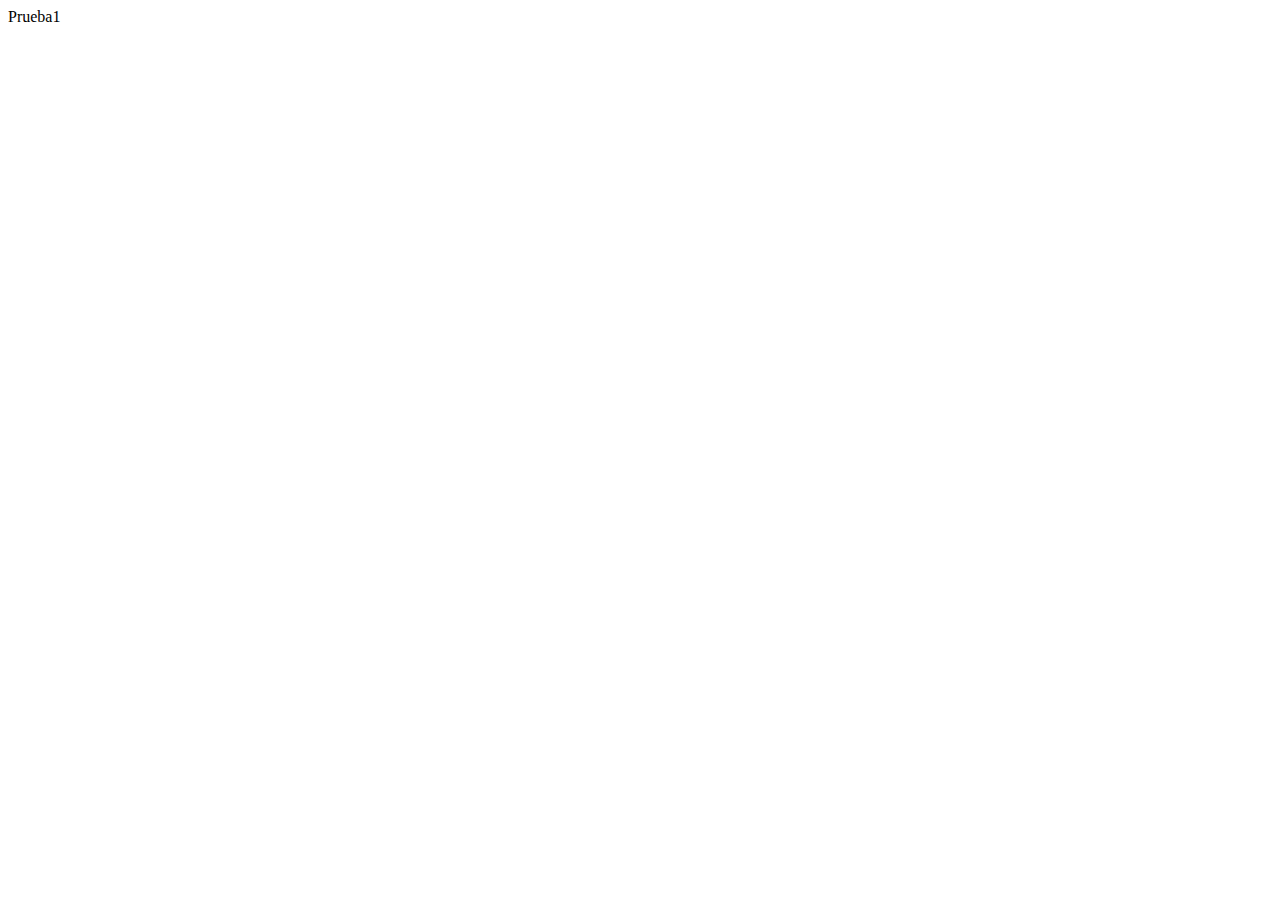
==== index.html @ ccd17329 "Testeo 3" ====
<!DOCTYPE html>
<html lang="en">
<head>
    <meta charset="UTF-8">
    <meta http-equiv="X-UA-Compatible" content="IE=edge">
    <meta name="viewport" content="width=device-width, initial-scale=1.0">
    <title>Document</title>
</head>
<body>
    Prueba1
</body>
</html>
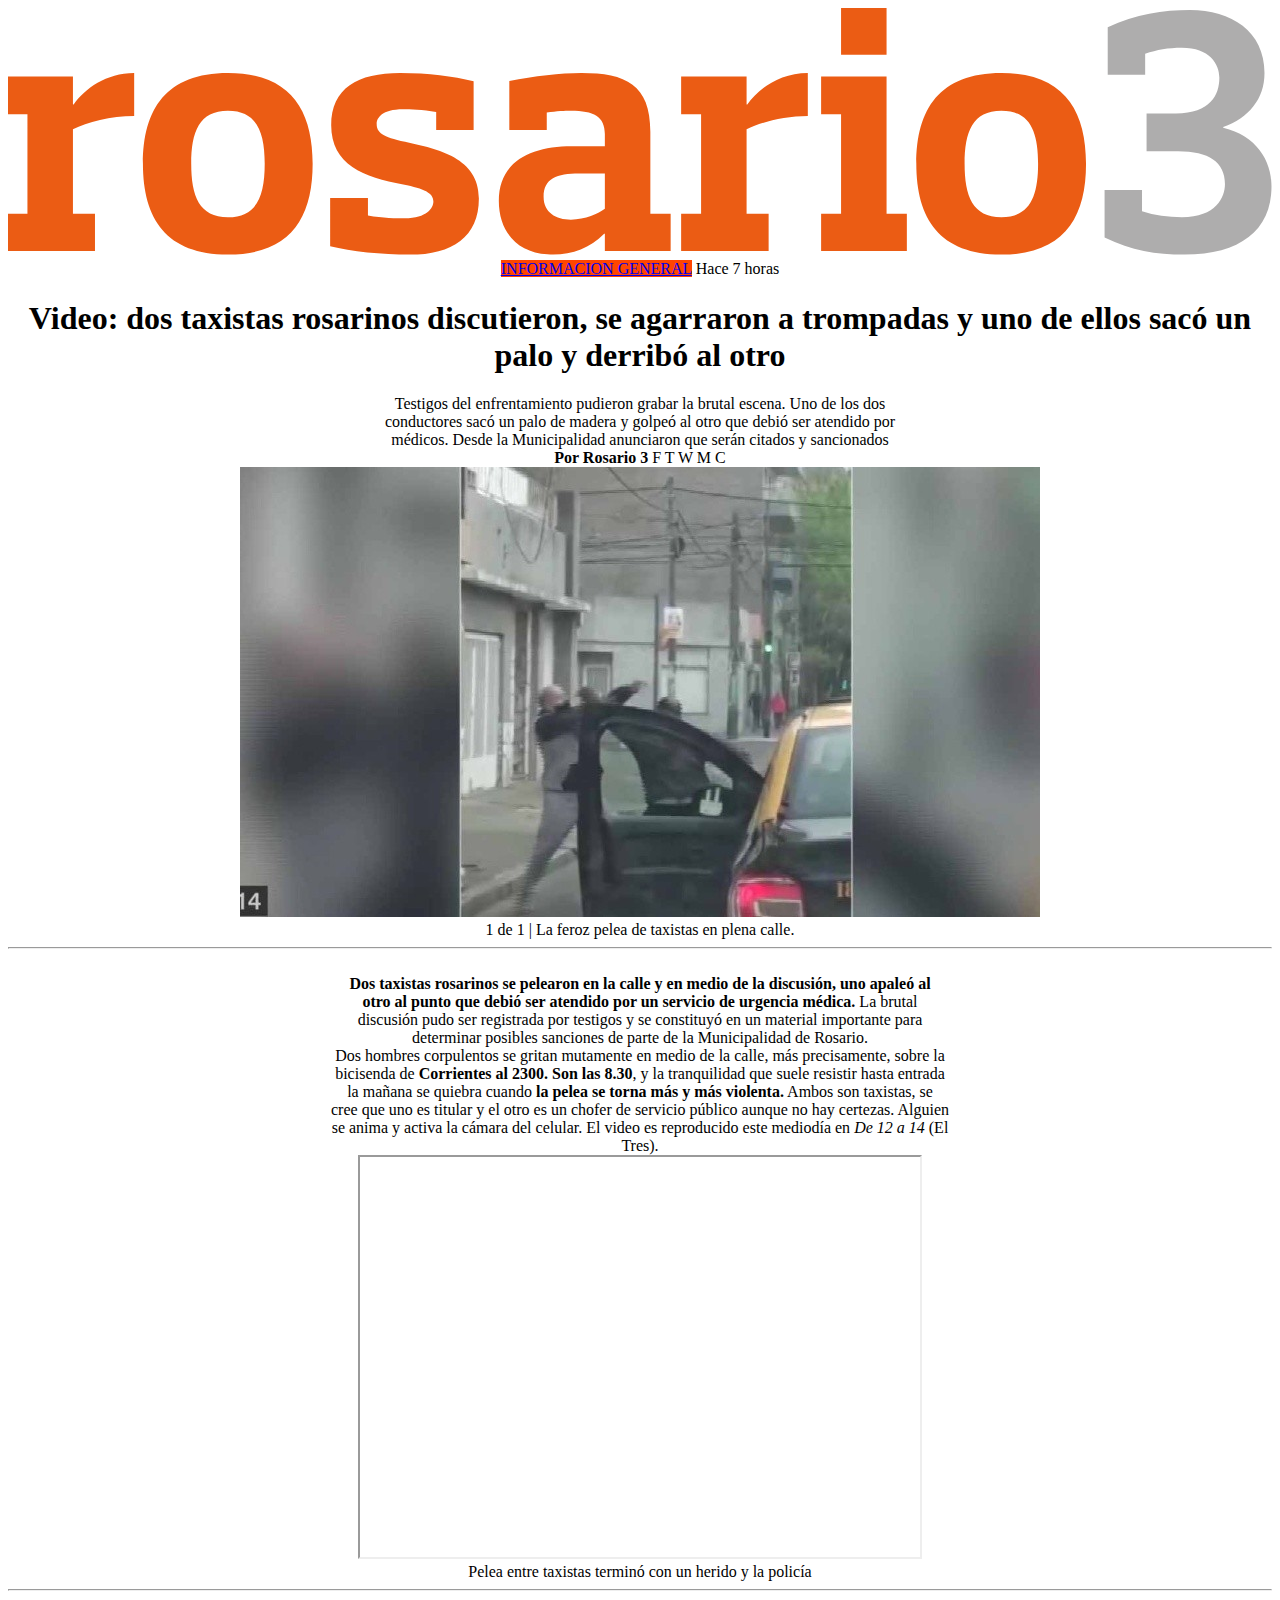
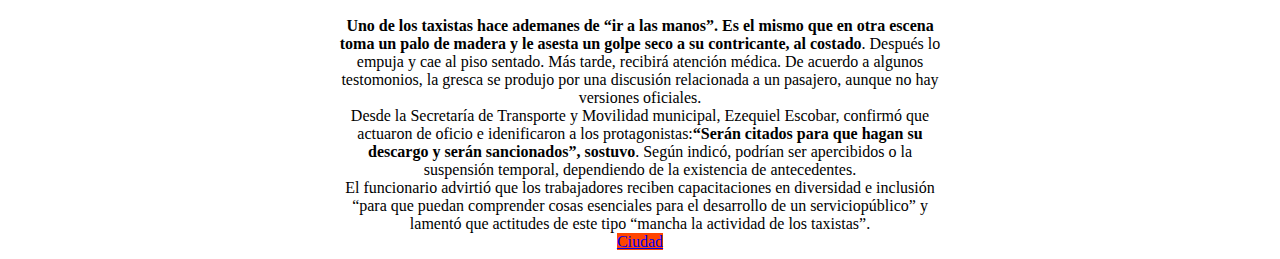
==== commit 4ecceb86: "BaSD: git config" ====
--- a/index.html
+++ b/index.html
@@ -4,9 +4,65 @@
     <meta charset="UTF-8">
     <meta http-equiv="X-UA-Compatible" content="IE=edge">
     <meta name="viewport" content="width=device-width, initial-scale=1.0">
-    <title>Document</title>
+    <div>
+        <Header><img src="r3-logo.svg"></Header>
+
+    </div>
+    
+    <title>Video: dos taxistas rosarinos discutieron, se agarraron a trompadas y uno de ellos sacó un palo y derribó al otro | Rosario3</title>
 </head>
-<body>
-    Prueba1
+
+
+<body style="text-align:center;">
+    <header1 style="background-color: orangered; color:white"><a href="https://www.rosario3.com/seccion/informacion-general">INFORMACION GENERAL</a></header1>
+    <header2>Hace 7 horas</header2>
+        <h1>Video: dos taxistas rosarinos discutieron, se agarraron a trompadas y uno de ellos sacó un palo y derribó al otro</h1>
+        <p1>Testigos del enfrentamiento pudieron grabar la brutal escena. Uno de los dos 
+            <br>conductores sacó un palo de madera y golpeó al otro que debió ser atendido por 
+            <br>médicos. Desde la Municipalidad anunciaron que serán citados y sancionados</p1>
+    <br>
+    <div style="color gray"><strong>Por Rosario 3</strong> F T W M C</div>
+        <img src="unnamed5.jpg_1756841869.jpg">
+    <div></div>
+        <footer1>1 de 1 | </footer1>
+        <footer2>La feroz pelea de taxistas en plena calle.</footer2>
+    <hr>
+    <br>
+            <p2><strong> Dos taxistas rosarinos se pelearon en la calle y en medio de la discusión, uno apaleó al 
+                <br>otro al punto que debió ser atendido por un servicio de urgencia médica.</strong> La brutal 
+                <br>discusión pudo ser registrada por testigos y se constituyó en un material importante para 
+                <br>determinar posibles sanciones de parte de la Municipalidad de Rosario.
+                <br> Dos hombres corpulentos se gritan mutamente en medio de la calle, más precisamente, sobre la 
+                <br>bicisenda de <strong>Corrientes al 2300. Son las 8.30</strong>, y la tranquilidad que suele resistir hasta entrada 
+                <br>la mañana se quiebra cuando <strong>la pelea se torna más y más violenta.</strong> Ambos son taxistas, se
+                <br>cree que uno es titular y el otro es un chofer de servicio público aunque no hay certezas. Alguien 
+                <br>se anima y activa la cámara del celular. El video es reproducido este mediodía en <i>De 12 a 14</i> (El 
+                <br>Tres).</p2>
+    <br>
+            <iframe src="https://www.youtube.com/watch?v=QkTbu8OOha4&t=65s" width="560" height="400"></iframe>
+    <br>
+            <footer3>Pelea entre taxistas terminó con un herido y la policía</footer3>
+        <hr>
+    <br>
+                <p3><strong>Uno de los taxistas hace ademanes de “ir a las manos”. Es el mismo que en otra escena 
+                    <br>toma un palo de madera y le asesta un golpe seco a su contricante, al costado</strong>. Después lo 
+                    <br>empuja y cae al piso sentado. Más tarde, recibirá atención médica. De acuerdo a algunos 
+                    <br>testomonios, la gresca se produjo por una discusión relacionada a un pasajero, aunque no hay 
+                    <br>versiones oficiales.
+                    <br>Desde la Secretaría de Transporte y Movilidad municipal, Ezequiel Escobar, confirmó que 
+                    <br>actuaron de oficio e idenificaron a los protagonistas:<strong>“Serán citados para que hagan su 
+                    <br>descargo y serán sancionados”, sostuvo</strong>. Según indicó, podrían ser apercibidos o la 
+                    <br>suspensión temporal, dependiendo de la existencia de antecedentes.
+                    <br>El funcionario advirtió que los trabajadores reciben capacitaciones en diversidad e inclusión 
+                    <br>“para que puedan comprender cosas esenciales para el desarrollo de un serviciopúblico” y 
+                    <br>lamentó que actitudes de este tipo “mancha la actividad de los taxistas”.</p3>
+
+    <br>
+    
+    <footer4 style="background-color: orangered;color:white"><a href="https://www.rosario3.com/tags/Ciudad">Ciudad</a></footer4>
+
+
+
+
 </body>
 </html>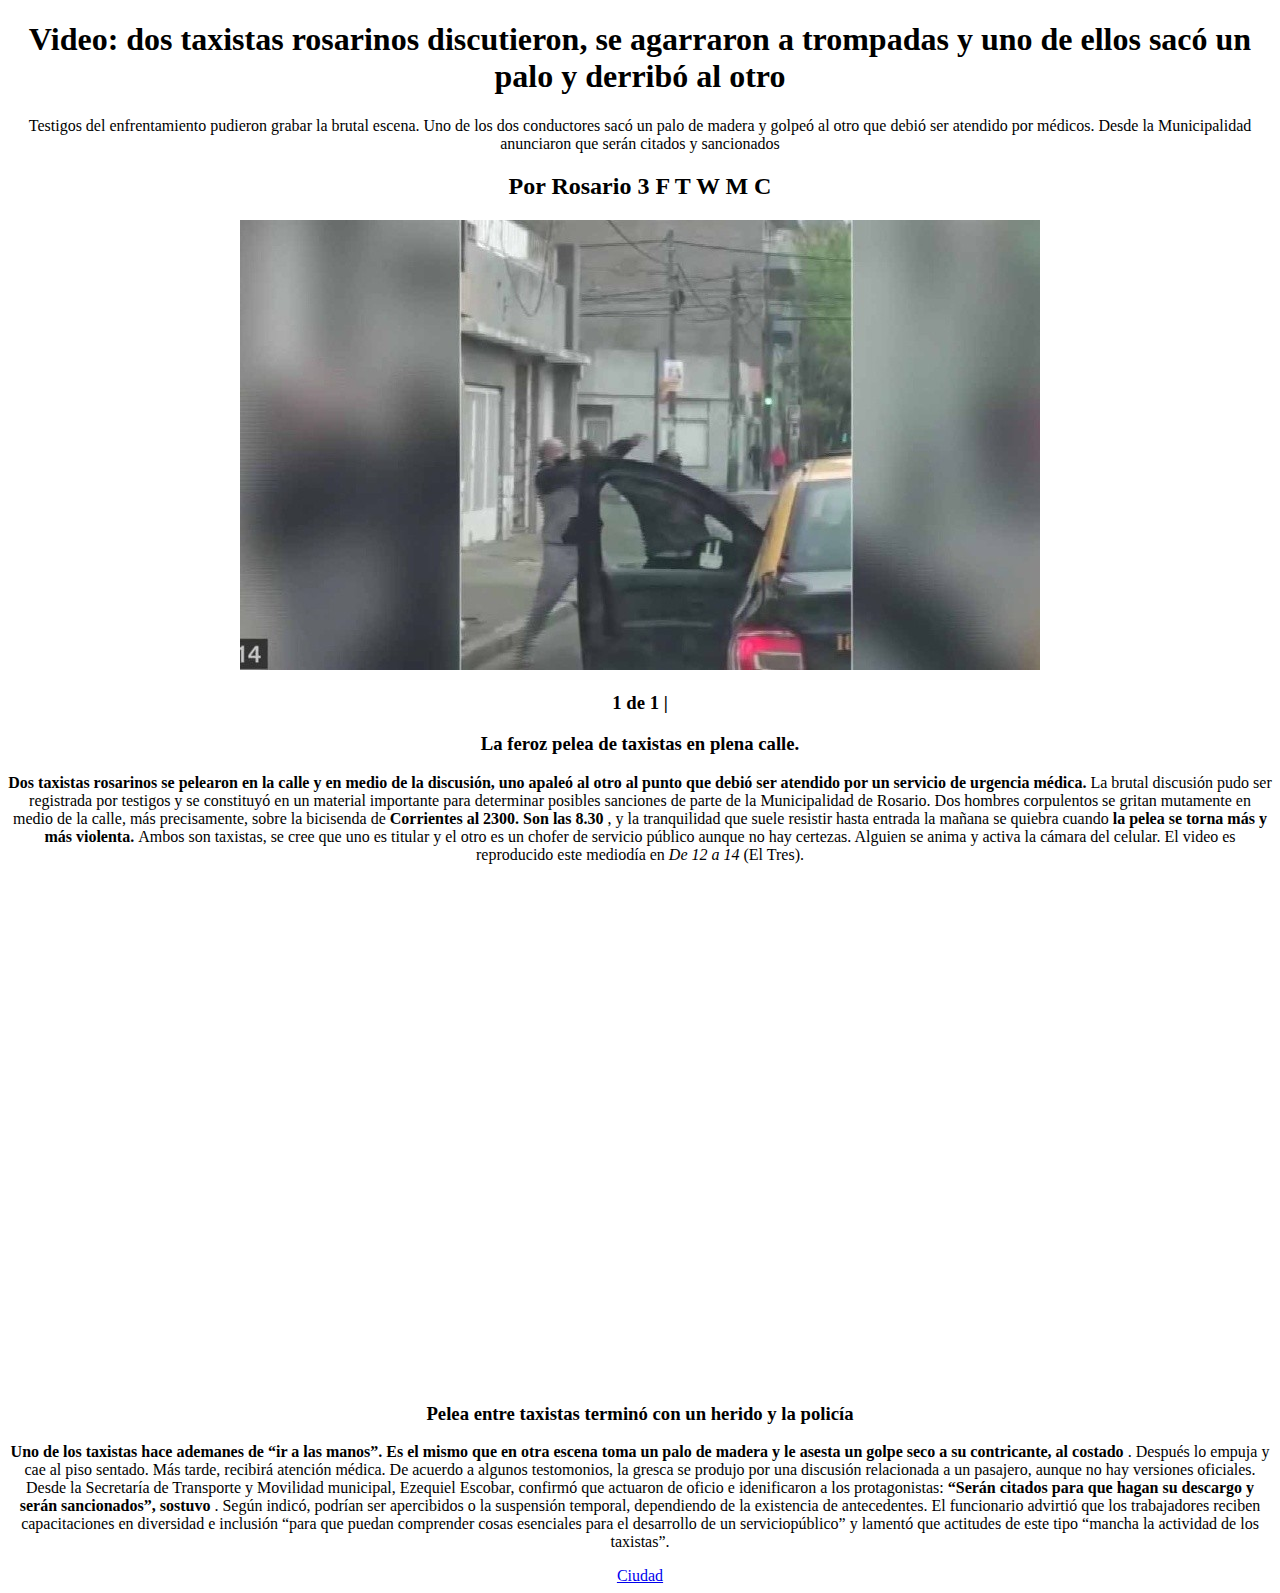
==== commit d140899f: "BaSD: HTML final structure" ====
--- a/index.html
+++ b/index.html
@@ -1,68 +1,88 @@
 <!DOCTYPE html>
 <html lang="en">
-<head>
-    <meta charset="UTF-8">
-    <meta http-equiv="X-UA-Compatible" content="IE=edge">
-    <meta name="viewport" content="width=device-width, initial-scale=1.0">
-    <div>
-        <Header><img src="r3-logo.svg"></Header>
-
-    </div>
-    
-    <title>Video: dos taxistas rosarinos discutieron, se agarraron a trompadas y uno de ellos sacó un palo y derribó al otro | Rosario3</title>
-</head>
-
-
-<body style="text-align:center;">
-    <header1 style="background-color: orangered; color:white"><a href="https://www.rosario3.com/seccion/informacion-general">INFORMACION GENERAL</a></header1>
-    <header2>Hace 7 horas</header2>
-        <h1>Video: dos taxistas rosarinos discutieron, se agarraron a trompadas y uno de ellos sacó un palo y derribó al otro</h1>
-        <p1>Testigos del enfrentamiento pudieron grabar la brutal escena. Uno de los dos 
-            <br>conductores sacó un palo de madera y golpeó al otro que debió ser atendido por 
-            <br>médicos. Desde la Municipalidad anunciaron que serán citados y sancionados</p1>
-    <br>
-    <div style="color gray"><strong>Por Rosario 3</strong> F T W M C</div>
-        <img src="unnamed5.jpg_1756841869.jpg">
-    <div></div>
-        <footer1>1 de 1 | </footer1>
-        <footer2>La feroz pelea de taxistas en plena calle.</footer2>
-    <hr>
-    <br>
-            <p2><strong> Dos taxistas rosarinos se pelearon en la calle y en medio de la discusión, uno apaleó al 
-                <br>otro al punto que debió ser atendido por un servicio de urgencia médica.</strong> La brutal 
-                <br>discusión pudo ser registrada por testigos y se constituyó en un material importante para 
-                <br>determinar posibles sanciones de parte de la Municipalidad de Rosario.
-                <br> Dos hombres corpulentos se gritan mutamente en medio de la calle, más precisamente, sobre la 
-                <br>bicisenda de <strong>Corrientes al 2300. Son las 8.30</strong>, y la tranquilidad que suele resistir hasta entrada 
-                <br>la mañana se quiebra cuando <strong>la pelea se torna más y más violenta.</strong> Ambos son taxistas, se
-                <br>cree que uno es titular y el otro es un chofer de servicio público aunque no hay certezas. Alguien 
-                <br>se anima y activa la cámara del celular. El video es reproducido este mediodía en <i>De 12 a 14</i> (El 
-                <br>Tres).</p2>
-    <br>
-            <iframe src="https://www.youtube.com/watch?v=QkTbu8OOha4&t=65s" width="560" height="400"></iframe>
-    <br>
-            <footer3>Pelea entre taxistas terminó con un herido y la policía</footer3>
-        <hr>
-    <br>
-                <p3><strong>Uno de los taxistas hace ademanes de “ir a las manos”. Es el mismo que en otra escena 
-                    <br>toma un palo de madera y le asesta un golpe seco a su contricante, al costado</strong>. Después lo 
-                    <br>empuja y cae al piso sentado. Más tarde, recibirá atención médica. De acuerdo a algunos 
-                    <br>testomonios, la gresca se produjo por una discusión relacionada a un pasajero, aunque no hay 
-                    <br>versiones oficiales.
-                    <br>Desde la Secretaría de Transporte y Movilidad municipal, Ezequiel Escobar, confirmó que 
-                    <br>actuaron de oficio e idenificaron a los protagonistas:<strong>“Serán citados para que hagan su 
-                    <br>descargo y serán sancionados”, sostuvo</strong>. Según indicó, podrían ser apercibidos o la 
-                    <br>suspensión temporal, dependiendo de la existencia de antecedentes.
-                    <br>El funcionario advirtió que los trabajadores reciben capacitaciones en diversidad e inclusión 
-                    <br>“para que puedan comprender cosas esenciales para el desarrollo de un serviciopúblico” y 
-                    <br>lamentó que actitudes de este tipo “mancha la actividad de los taxistas”.</p3>
-
-    <br>
-    
-    <footer4 style="background-color: orangered;color:white"><a href="https://www.rosario3.com/tags/Ciudad">Ciudad</a></footer4>
-
-
-
-
-</body>
+    <head>
+        <meta charset="UTF-8">
+        <meta http-equiv="X-UA-Compatible" content="IE=edge">
+        <meta name="viewport" content="width=device-width, initial-scale=1.0"> 
+        <title>Video: dos taxistas rosarinos discutieron, se agarraron a trompadas y uno de ellos sacó un palo y derribó al otro | Rosario3</title>
+    </head>
+    <body style="text-align:center;">
+        <h1>
+            Video: dos taxistas rosarinos discutieron, se agarraron a trompadas y uno de ellos sacó un palo y derribó al otro
+        </h1>
+        <p>
+            Testigos del enfrentamiento pudieron grabar la brutal escena. Uno de los dos 
+            conductores sacó un palo de madera y golpeó al otro que debió ser atendido por 
+            médicos. Desde la Municipalidad anunciaron que serán citados y sancionados
+        </p>        
+        <h2>
+            <strong>Por Rosario 3</strong> 
+            F T W M C
+        </h2>
+        <img src="./images/unnamed5.jpg_1756841869.jpg">
+        <h3>
+            1 de 1 | 
+        </h3>
+        <h3>
+            La feroz pelea de taxistas en plena calle.
+        </h3>
+        <p>
+            <strong> 
+                Dos taxistas rosarinos se pelearon en la calle y en medio de la discusión, uno apaleó al 
+                otro al punto que debió ser atendido por un servicio de urgencia médica.
+            </strong>
+            La brutal 
+            discusión pudo ser registrada por testigos y se constituyó en un material importante para 
+            determinar posibles sanciones de parte de la Municipalidad de Rosario.
+            Dos hombres corpulentos se gritan mutamente en medio de la calle, más precisamente, sobre la 
+            bicisenda de 
+            <strong>
+                Corrientes al 2300. Son las 8.30
+            </strong>
+            , y la tranquilidad que suele resistir hasta entrada 
+            la mañana se quiebra cuando 
+            <strong>
+                la pelea se torna más y más violenta.
+            </strong> 
+            Ambos son taxistas, se
+            cree que uno es titular y el otro es un chofer de servicio público aunque no hay certezas. Alguien 
+            se anima y activa la cámara del celular. El video es reproducido este mediodía en 
+            <i>
+                De 12 a 14
+            </i> 
+            (El Tres).
+        </p>
+        <iframe 
+            width="400" 
+            height="500" 
+            frameborder="0"
+            src="https://www.bbc.com/news/av-embeds/58561621/vpid/p09w316p"
+        >
+        </iframe>
+        <h3>
+            Pelea entre taxistas terminó con un herido y la policía
+        </h3>
+        <p>
+            <strong>
+                Uno de los taxistas hace ademanes de “ir a las manos”. Es el mismo que en otra escena 
+                toma un palo de madera y le asesta un golpe seco a su contricante, al costado
+            </strong>
+            . Después lo 
+            empuja y cae al piso sentado. Más tarde, recibirá atención médica. De acuerdo a algunos 
+            testomonios, la gresca se produjo por una discusión relacionada a un pasajero, aunque no hay 
+            versiones oficiales.
+            Desde la Secretaría de Transporte y Movilidad municipal, Ezequiel Escobar, confirmó que 
+            actuaron de oficio e idenificaron a los protagonistas:
+            <strong>
+                “Serán citados para que hagan su 
+                descargo y serán sancionados”, sostuvo
+            </strong>
+            . Según indicó, podrían ser apercibidos o la 
+            suspensión temporal, dependiendo de la existencia de antecedentes.
+            El funcionario advirtió que los trabajadores reciben capacitaciones en diversidad e inclusión 
+            “para que puedan comprender cosas esenciales para el desarrollo de un serviciopúblico” y 
+            lamentó que actitudes de este tipo “mancha la actividad de los taxistas”.
+        </p>        
+        <a href="https://www.rosario3.com/tags/Ciudad">Ciudad</a>
+    </body>
 </html>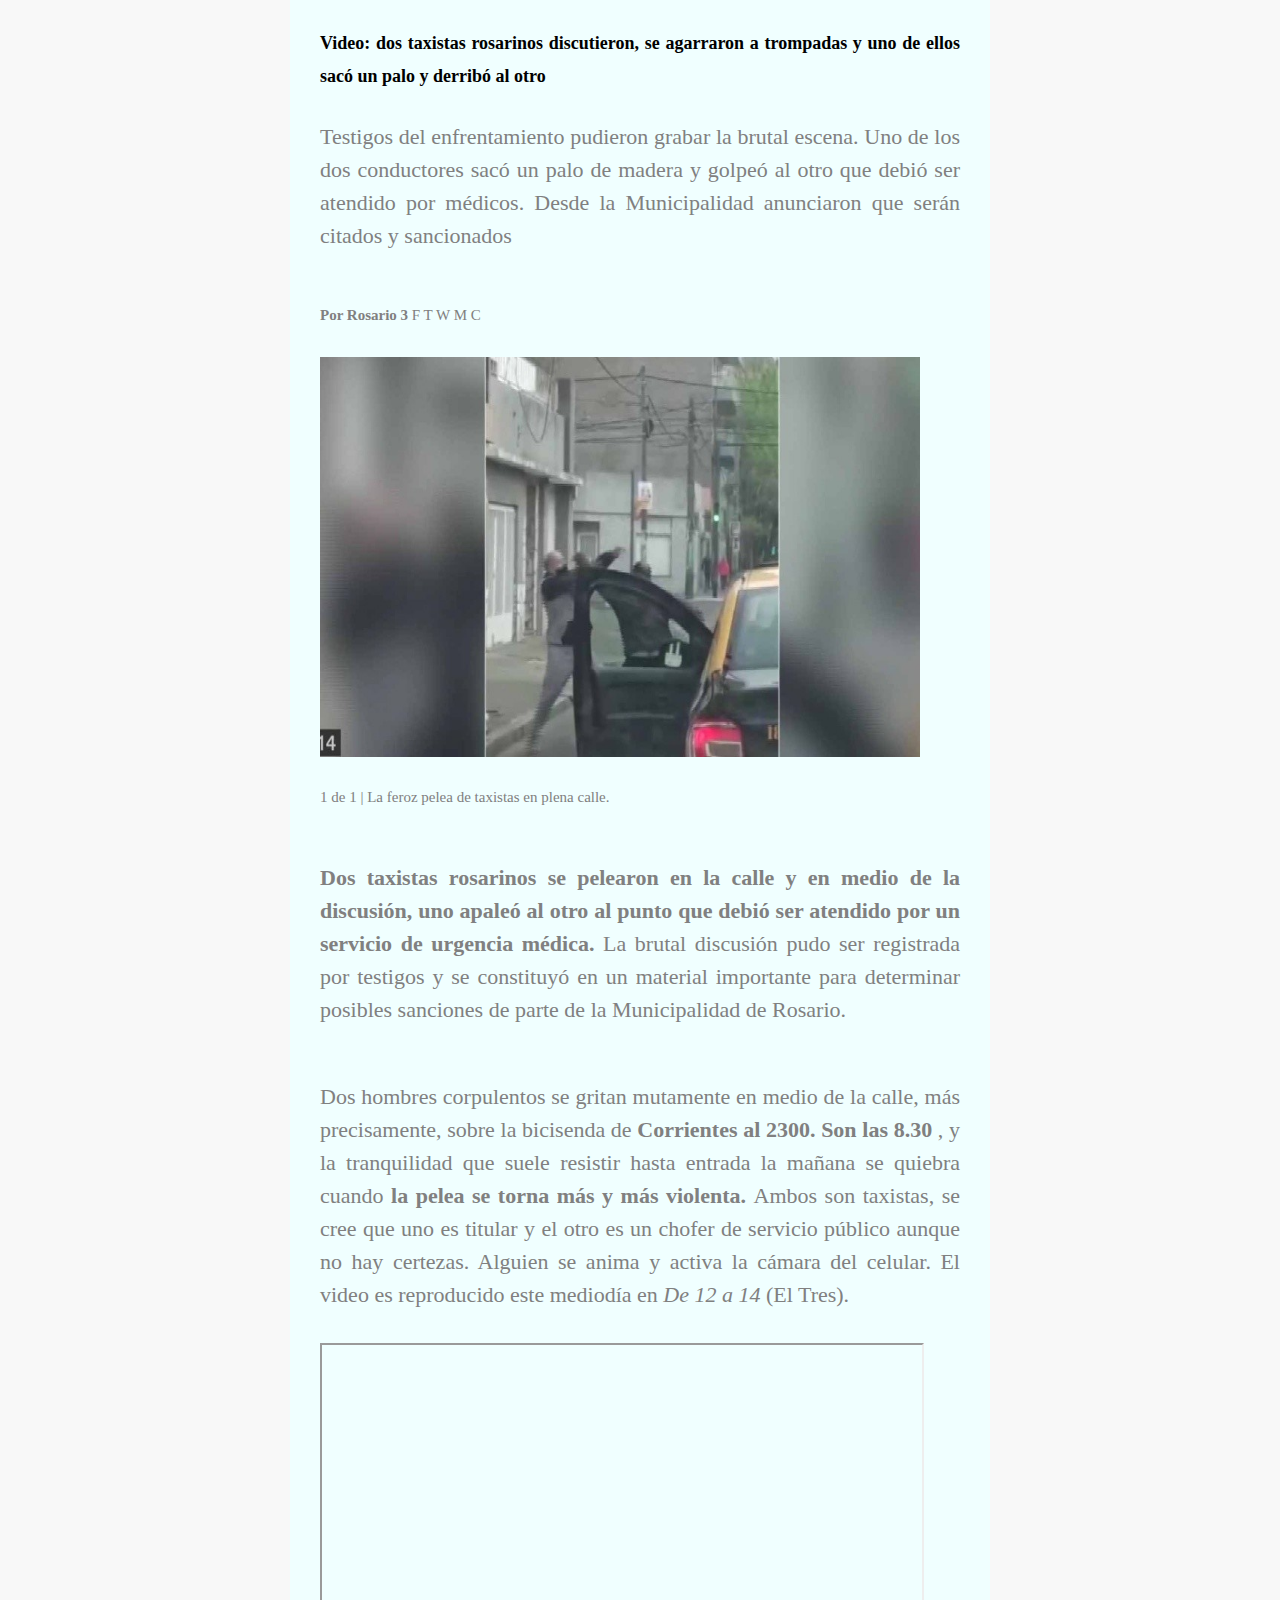
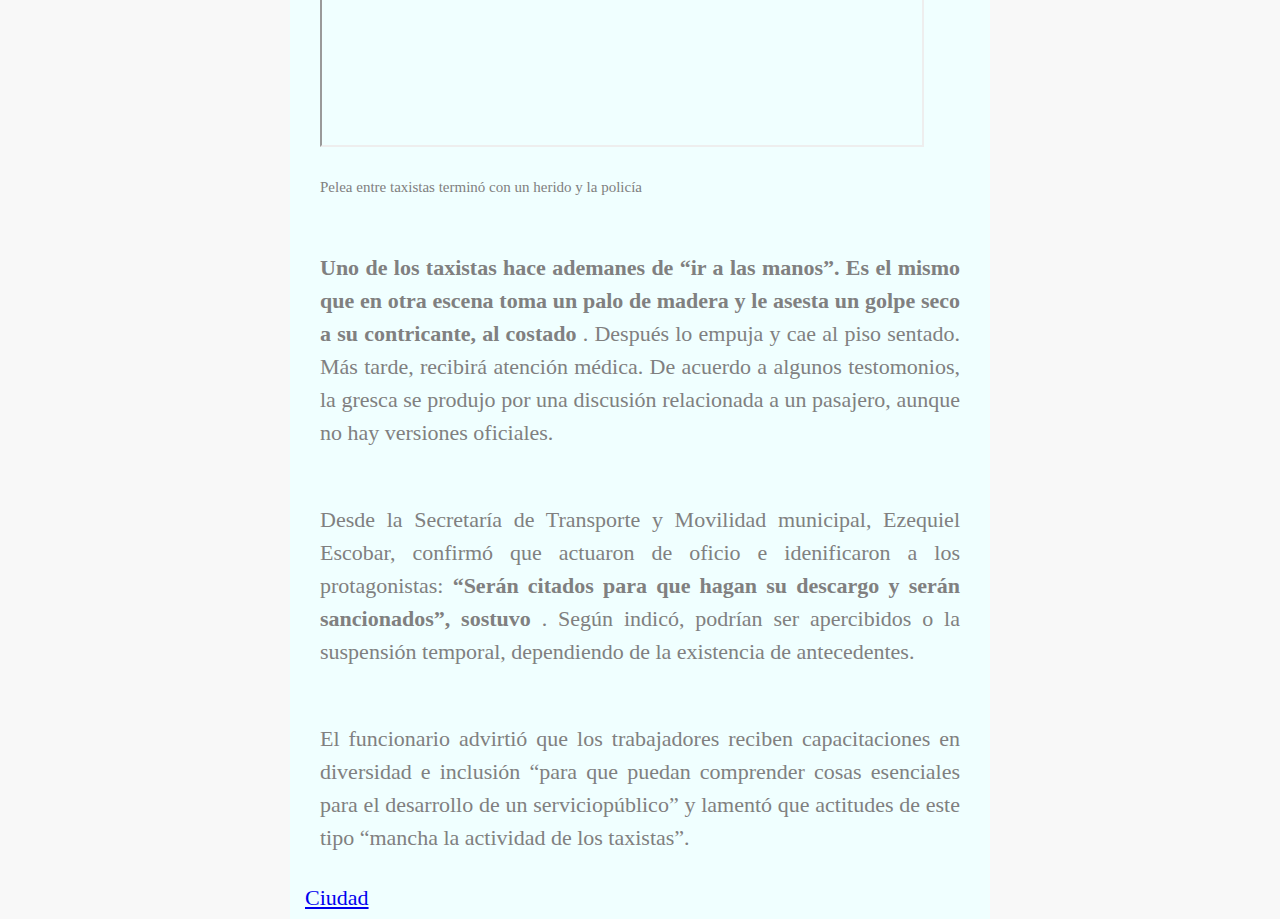
==== commit ffb49d92: "BaSD: fix html structure" ====
--- a/index.html
+++ b/index.html
@@ -5,84 +5,112 @@
         <meta http-equiv="X-UA-Compatible" content="IE=edge">
         <meta name="viewport" content="width=device-width, initial-scale=1.0"> 
         <title>Video: dos taxistas rosarinos discutieron, se agarraron a trompadas y uno de ellos sacó un palo y derribó al otro | Rosario3</title>
+        <link rel="stylesheet" href="./styles.css">
     </head>
     <body style="text-align:center;">
-        <h1>
-            Video: dos taxistas rosarinos discutieron, se agarraron a trompadas y uno de ellos sacó un palo y derribó al otro
-        </h1>
-        <p>
-            Testigos del enfrentamiento pudieron grabar la brutal escena. Uno de los dos 
-            conductores sacó un palo de madera y golpeó al otro que debió ser atendido por 
-            médicos. Desde la Municipalidad anunciaron que serán citados y sancionados
-        </p>        
-        <h2>
-            <strong>Por Rosario 3</strong> 
-            F T W M C
-        </h2>
-        <img src="./images/unnamed5.jpg_1756841869.jpg">
-        <h3>
-            1 de 1 | 
-        </h3>
-        <h3>
-            La feroz pelea de taxistas en plena calle.
-        </h3>
-        <p>
-            <strong> 
-                Dos taxistas rosarinos se pelearon en la calle y en medio de la discusión, uno apaleó al 
-                otro al punto que debió ser atendido por un servicio de urgencia médica.
-            </strong>
-            La brutal 
-            discusión pudo ser registrada por testigos y se constituyó en un material importante para 
-            determinar posibles sanciones de parte de la Municipalidad de Rosario.
-            Dos hombres corpulentos se gritan mutamente en medio de la calle, más precisamente, sobre la 
-            bicisenda de 
-            <strong>
-                Corrientes al 2300. Son las 8.30
-            </strong>
-            , y la tranquilidad que suele resistir hasta entrada 
-            la mañana se quiebra cuando 
-            <strong>
-                la pelea se torna más y más violenta.
-            </strong> 
-            Ambos son taxistas, se
-            cree que uno es titular y el otro es un chofer de servicio público aunque no hay certezas. Alguien 
-            se anima y activa la cámara del celular. El video es reproducido este mediodía en 
-            <i>
-                De 12 a 14
-            </i> 
-            (El Tres).
-        </p>
-        <iframe 
-            width="400" 
-            height="500" 
-            frameborder="0"
-            src="https://www.bbc.com/news/av-embeds/58561621/vpid/p09w316p"
-        >
-        </iframe>
-        <h3>
-            Pelea entre taxistas terminó con un herido y la policía
-        </h3>
-        <p>
-            <strong>
-                Uno de los taxistas hace ademanes de “ir a las manos”. Es el mismo que en otra escena 
-                toma un palo de madera y le asesta un golpe seco a su contricante, al costado
-            </strong>
-            . Después lo 
-            empuja y cae al piso sentado. Más tarde, recibirá atención médica. De acuerdo a algunos 
-            testomonios, la gresca se produjo por una discusión relacionada a un pasajero, aunque no hay 
-            versiones oficiales.
-            Desde la Secretaría de Transporte y Movilidad municipal, Ezequiel Escobar, confirmó que 
-            actuaron de oficio e idenificaron a los protagonistas:
-            <strong>
-                “Serán citados para que hagan su 
-                descargo y serán sancionados”, sostuvo
-            </strong>
-            . Según indicó, podrían ser apercibidos o la 
-            suspensión temporal, dependiendo de la existencia de antecedentes.
-            El funcionario advirtió que los trabajadores reciben capacitaciones en diversidad e inclusión 
-            “para que puedan comprender cosas esenciales para el desarrollo de un serviciopúblico” y 
-            lamentó que actitudes de este tipo “mancha la actividad de los taxistas”.
-        </p>        
-        <a href="https://www.rosario3.com/tags/Ciudad">Ciudad</a>
+        <div>
+            <div>
+                <h1>
+                    Video: dos taxistas rosarinos discutieron, se agarraron a trompadas y uno de ellos sacó un palo y derribó al otro
+                </h1>
+                <p>
+                    Testigos del enfrentamiento pudieron grabar la brutal escena. Uno de los dos 
+                    conductores sacó un palo de madera y golpeó al otro que debió ser atendido por 
+                    médicos. Desde la Municipalidad anunciaron que serán citados y sancionados
+                </p>
+            </div>
+            <div>   
+                <p class="video-parra">
+                    <strong>Por Rosario 3</strong> 
+                    F T W M C
+                </p>
+            </div>
+            <div>
+                <img 
+                src="./images/unnamed5.jpg_1756841869.jpg"
+                width="600"
+                height="400"
+                >
+                <p class="video-parra">
+                    1 de 1 | La feroz pelea de taxistas en plena calle.
+                </p>
+            </div>
+            <div>
+                <p>
+                    <strong> 
+                        Dos taxistas rosarinos se pelearon en la calle y en medio de la discusión, uno apaleó al 
+                        otro al punto que debió ser atendido por un servicio de urgencia médica.
+                    </strong>
+                    La brutal 
+                    discusión pudo ser registrada por testigos y se constituyó en un material importante para 
+                    determinar posibles sanciones de parte de la Municipalidad de Rosario.
+                </p>
+            </div>
+            <div>
+                <p>
+                    Dos hombres corpulentos se gritan mutamente en medio de la calle, más precisamente, sobre la 
+                    bicisenda de 
+                    <strong>
+                        Corrientes al 2300. Son las 8.30
+                    </strong>
+                    , y la tranquilidad que suele resistir hasta entrada 
+                    la mañana se quiebra cuando 
+                    <strong>
+                        la pelea se torna más y más violenta.
+                    </strong> 
+                    Ambos son taxistas, se
+                    cree que uno es titular y el otro es un chofer de servicio público aunque no hay certezas. Alguien 
+                    se anima y activa la cámara del celular. El video es reproducido este mediodía en 
+                    <i>
+                        De 12 a 14
+                    </i> 
+                    (El Tres).
+                </p>
+            </div>
+            <div>
+                <iframe 
+                    width="600" 
+                    height="400" 
+                    src="https://www.bbc.com/news/av-embeds/58561621/vpid/p09w316p"
+                >
+                </iframe>
+                <p class="video-parra">
+                    Pelea entre taxistas terminó con un herido y la policía
+                </p>
+            </div>
+            <div>
+            <p>
+                <strong>
+                    Uno de los taxistas hace ademanes de “ir a las manos”. Es el mismo que en otra escena 
+                    toma un palo de madera y le asesta un golpe seco a su contricante, al costado
+                </strong>
+                . Después lo 
+                empuja y cae al piso sentado. Más tarde, recibirá atención médica. De acuerdo a algunos 
+                testomonios, la gresca se produjo por una discusión relacionada a un pasajero, aunque no hay 
+                versiones oficiales.
+            </p>
+            </div>
+            <div>
+                <p>
+                    Desde la Secretaría de Transporte y Movilidad municipal, Ezequiel Escobar, confirmó que 
+                    actuaron de oficio e idenificaron a los protagonistas:
+                    <strong>
+                        “Serán citados para que hagan su 
+                        descargo y serán sancionados”, sostuvo
+                    </strong>
+                    . Según indicó, podrían ser apercibidos o la 
+                    suspensión temporal, dependiendo de la existencia de antecedentes.
+                </p>
+            </div>
+            
+            <div>
+                <p>
+                    El funcionario advirtió que los trabajadores reciben capacitaciones en diversidad e inclusión 
+                    “para que puedan comprender cosas esenciales para el desarrollo de un serviciopúblico” y 
+                    lamentó que actitudes de este tipo “mancha la actividad de los taxistas”.
+                </p>
+            </div>
+            <a href="https://www.rosario3.com/tags/Ciudad">Ciudad</a>
+        </div>
     </body>
 </html>--- a/styles.css
+++ b/styles.css
@@ -0,0 +1,62 @@
+body {
+    margin:auto;
+    width: 700px;
+    background-color: #F8F8F8;
+}
+
+div {
+    background-color: #f0ffff;
+    font-family: "calibri";
+    font-weight: 400;
+    color: grey;
+    padding-top: 5px;
+    padding-bottom: 5px;
+    padding-left: 15px;
+    padding-right: 15px;
+    font-size: 22px;
+    line-height: 1.5em;
+    text-align: justify;
+}
+
+h1 {
+    font-family: 'Times New Roman', Times, serif;
+    font-weight: bold;
+    font-size: 18px;
+    padding-top: 5px;
+    padding-bottom: 5px;
+    color: black
+}
+
+h2{
+    color:black;
+}
+h5 {
+    font-family: 'Times New Roman', Times, serif;
+    font-weight: bold;
+    font-size: 15px;
+    font-family: 'Times New Roman', Times, serif;
+    padding: 0px;
+
+}
+
+.video-title {
+    padding: 0px;
+}
+.video-parra {
+    font-size: 15px;
+    font-family: 'Times New Roman', Times, serif;
+    border: 0%;
+
+}
+
+.footer-image-5 {
+    text-align: justify;
+    font-family: 'Times New Roman', Times, serif;
+    font-size: 14px;
+    color: grey;
+    font-weight: bold;
+    margin: 10px;
+    line-height: 1.5em;
+    padding: 5px;
+
+}